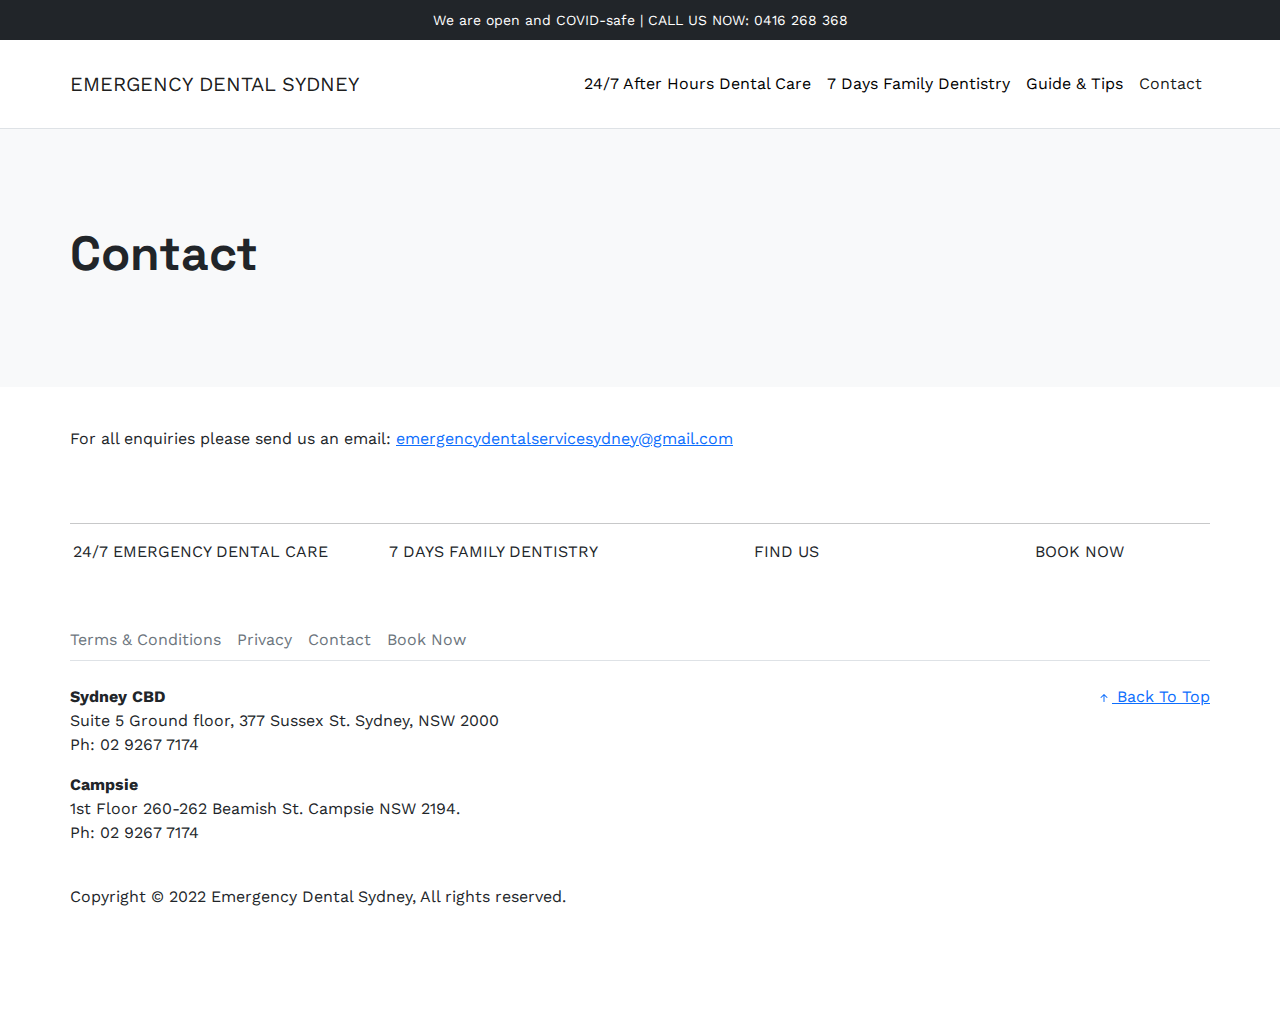
==== contact/index.html @ 380ebd3f "Wireframe update" ====
<!DOCTYPE html>
<html lang="en" prefix="og: http://ogp.me/ns#">
  <head>
    <meta charset="utf-8">
    <meta name="viewport" content="width=device-width, initial-scale=1, shrink-to-fit=no">
    <!-- Site info -->
    <title>Contact &middot; Emergency Dental Sydney</title>
    <meta property="og:title" content="Contact" />
    <meta property="og:site_name" content="Emergency Dental Sydney" />
    <meta property="og:description" name="description" content="Write an awesome description for your new site here. You can edit this line in _config.yml. It will appear in your document head meta (for Google search results) and in your feed.xml site description." />
    <meta property="og:url" content="https://emergencydentalsydney.com.au/contact/" />
    <meta property="og:type" content="" />
    <meta name="twitter:card" content="summary"/>
    <link rel="canonical" href="https://emergencydentalsydney.com.au/contact/" />
    <!-- Begin Jekyll SEO tag v2.8.0 -->
    <title>Contact | Emergency Dental Sydney</title>
    <meta name="generator" content="Jekyll v4.2.2" />
    <meta property="og:title" content="Contact" />
    <meta property="og:locale" content="en_US" />
    <meta name="description" content="Write an awesome description for your new site here. You can edit this line in _config.yml. It will appear in your document head meta (for Google search results) and in your feed.xml site description." />
    <meta property="og:description" content="Write an awesome description for your new site here. You can edit this line in _config.yml. It will appear in your document head meta (for Google search results) and in your feed.xml site description." />
    <link rel="canonical" href="https://emergencydentalsydney.com.au/contact/" />
    <meta property="og:url" content="https://emergencydentalsydney.com.au/contact/" />
    <meta property="og:site_name" content="Emergency Dental Sydney" />
    <meta property="og:type" content="website" />
    <meta name="twitter:card" content="summary" />
    <meta property="twitter:title" content="Contact" />
    <script type="application/ld+json">
      {"@context":"https://schema.org","@type":"WebPage","description":"Write an awesome description for your new site here. You can edit this line in _config.yml. It will appear in your document head meta (for Google search results) and in your feed.xml site description.","headline":"Contact","url":"https://emergencydentalsydney.com.au/contact/"}
    </script>
    <!-- End Jekyll SEO tag -->
    <meta property="og:image" content="https://emergencydentalsydney.com.au/assets/brand/thumbnail.png">
    <link rel="apple-touch-icon" href="https://emergencydentalsydney.com.au/assets/brand/apple-touch-icon.png">
    <link rel="shortcut icon" href="https://emergencydentalsydney.com.au/assets/brand/favicon.png">
    <!-- Style -->
    <link rel="stylesheet" href="../assets/styles/bootstrap.min.css?v=5.2.2">
    <link rel="stylesheet" href="../assets/styles/style.css?v=1671593471">
    <meta name="robots" content="noindex, nofollow"><!-- Google tag (gtag.js) -->
    <script async src="https://www.googletagmanager.com/gtag/js?id="></script>
    <script>
      window.dataLayer = window.dataLayer || [];
      function gtag() { dataLayer.push(arguments); }
      gtag('js', new Date());
      gtag('config', '');
    </script>
  </head>
  <body id="top" class="  " data-title="contact" data-template="page">
    <!-- TOP HEADER USP -->
    <div class="top-header-usp navbar navbar-dark bg-dark">
      <div class="container">
        <a class="nav-link text-white m-auto" href="#"><small>We are open and COVID-safe | CALL US NOW: 0416 268 368</small></a>
      </div>
    </div>
  </div>
  <!-- /.top-header-usp -->
  <!-- GLOBAL HEADER -->
  <header id="globalHeader" class="navbar navbar-expand-xl py-4 border-bottom" aria-label="navbar">
    <div class="container">
      <!-- Logo -->
      <div class="navbar-header">
        <a class="navbar-brand" href="https://emergencydentalsydney.com.au">
          <!-- <img class="navbar-brand-logo" src="../assets/brand/logo.png?v1671593471" width="120" height="" alt="Emergency Dental Sydney"> -->
          <strong>Emergency Dental Sydney</strong>
        </a>
      </div>
      <!-- /.navbar-header -->
      <!-- Mobile menu trigger -->
      <button class="navbar-toggler" type="button" data-bs-toggle="offcanvas" data-bs-target="#globalHeaderNav" aria-controls="globalHeaderNav">
        <span class="navbar-toggler-icon"></span>
      </button>
      <!-- Global Navigation -->
      <nav id="globalHeaderNav" class="offcanvas offcanvas-end" tabindex="-1"  aria-labelledby="globalHeaderNavLabel">
        <div class="offcanvas-header">
          <a class="navbar-brand offcanvas-title" id="globalHeaderNavLabel" href="https://emergencydentalsydney.com.au">Emergency Dental Sydney</a>
          <button type="button" class="btn-close" data-bs-dismiss="offcanvas" aria-label="Close"></button>
        </div>
        <!-- /.offcanvas-header -->
        <div class="offcanvas-body">
          <ul class="navbar-nav justify-content-end flex-grow-1">
            <li class="nav-item" ><a class="nav-link" href="/about-us/">24/7 After Hours Dental Care</a></li>
            <li class="nav-item" ><a class="nav-link" href="/services/">7 Days Family Dentistry</a></li>
            <li class="nav-item" ><a class="nav-link" href="/support/">Guide &amp; Tips</a></li>
            <li class="nav-item"  data-active-item="active" ><a class="nav-link" href="/contact/">Contact</a></li>
          </ul>
        </div>
        <!-- /.offcanvas-body -->
      </nav><!-- /.offcanvas -->
    </div>
    <!-- /.container -->
  </header>
  <style>
    [data-template="home"] .navbar .nav-item__home a,
    .navbar [data-active-item="active"] a {
      color: var(--bs-navbar-active-color);
    }
  </style>
  <div id="masterWrap" class="master-wrap">
    <main id="main" class="main">
      <div class="page-header">
        <div class="py-5 bg-light">
          <div class="page-banner-text ">
            <div class="container py-5">
              <h1 class="display-5 fw-bold"> Contact </h1>
            </div>
          </div>
        </div>
        <style>
          .page-header {
            position: relative;
            overflow: hidden;
          }
          .page-banner-text {
            position: relative;
            z-index: 1;
          }
          .page-banner-background {
            position: absolute;
            top: 0; right: 0; bottom: 0; left: 0;
            z-index: 0;
          }
          .page-banner-background img {
            width: 100%;
            height: 100%;
            object-fit: cover;
          }
        </style>
      </div>
      <!-- /.page-header -->
      <div class="page-content">
        <div class="container">
          <p>For all enquiries please send us an email:
            <a href="mailto:emergencydentalservicesydney@gmail.com?subject=Emergency Enquiry">emergencydentalservicesydney@gmail.com</a>
          </p>
        </div>
        <!-- /.container -->
      </div>
      <!-- /.home-content -->
    </main><!-- /#master-wrap -->
  </div>
  <!-- /#master-wrap -->
  <div class="container footer-menu">
    <hr>
    <div class="row">
      <div class="col-md-3">
        <p>24/7 EMERGENCY DENTAL CARE</p>
      </div>
      <div class="col-md-3">
        <p>7 DAYS FAMILY DENTISTRY</p>
      </div>
      <div class="col-md-3">
        <p>FIND US</p>
      </div>
      <div class="col-md-3">
        <p>BOOK NOW</p>
      </div>
    </div>
  </div>
  <footer id="globalFooter" class="globalFooter py-5 ma-5">
    <div class="globalFooter__container container">
      <div class="row">
        <div class="col-12">
          <ul class="nav globalFooter__nav">
            <li class="nav-item"><a class="nav-link px-2 text-muted" href="/terms/" >Terms &amp; Conditions</a></li>
            <li class="nav-item"><a class="nav-link px-2 text-muted" href="/privacy/" >Privacy</a></li>
            <li class="nav-item"><a class="nav-link px-2 text-muted" href="/contact/"  data-active-item="active" >Contact</a></li>
            <li class="nav-item"><a class="nav-link px-2 text-muted" href="/booking/" >Book Now</a></li>
          </ul>
        </div>
      </div>
      <!-- /.row -->
    </div>
    <!-- /.container -->
    <div class="container">
      <div class="col-12 border-top py-4 my-2">
        <div class="row">
          <div class="globalFooter__note col-lg-8">
            <address class="address__sydney">
              <strong>Sydney CBD</strong><br>
              Suite 5 Ground floor, 377 Sussex St. Sydney, NSW 2000<br>
              Ph: 02 9267 7174
            </address>
            <address class="address__campsie">
              <strong>Campsie</strong><br>
              1st Floor 260-262 Beamish St. Campsie NSW 2194.<br>
              Ph: 02 9267 7174
            </address>
            <p class="site-copyright py-4">Copyright &copy; 2022 Emergency Dental Sydney<span>, All rights reserved.</span></p>
          </div>
          <div class="globalFooter__backTop col-lg-4 text-center text-lg-end">
            <a href="#top">
              <svg xmlns="http://www.w3.org/2000/svg" width="16" height="16" fill="currentColor" class="bi bi-arrow-up-short" viewBox="0 0 16 16">
                <path fill-rule="evenodd" d="M8 12a.5.5 0 0 0 .5-.5V5.707l2.146 2.147a.5.5 0 0 0 .708-.708l-3-3a.5.5 0 0 0-.708 0l-3 3a.5.5 0 1 0 .708.708L7.5 5.707V11.5a.5.5 0 0 0 .5.5z"/>
              </svg>
              Back To Top
            </a>
          </div>
        </div>
        <!-- /.row -->
      </div>
    </div>
    <!-- /.container -->
  </footer>
  <!-- Vendor Scripts -->
  <script src="../assets/scripts/vendor/bootstrap.min.js" type="text/javascript" charset="utf-8"></script>
  <!-- Animation -->
  <script src="../assets/scripts/vendor/aos.js" type="text/javascript" charset="utf-8"></script>
  <script src="../assets/scripts/vendor/rellax.min.js" type="text/javascript" charset="utf-8"></script>
  <script src="../assets/scripts/vendor/smooth-scroll.min.js" type="text/javascript" charset="utf-8"></script>
  <!-- Slider -->
  <script src="../assets/scripts/vendor/swiper-bundle.min.js" type="text/javascript" charset="utf-8"></script>
  <!-- Lazyload -->
  <script src="../assets/scripts/vendor/lazyload.min.js" type="text/javascript" charset="utf-8"></script>
  <!-- Custom Script -->
  <script src="../assets/scripts/main.js?v1671593471" type="text/javascript" charset="utf-8"></script>
</body>
</html>
---- assets/styles/style.css ----
@import url("https://fonts.googleapis.com/css2?family=DM+Sans:wght@400;700&family=Space+Grotesk:wght@300;400;600&family=Work+Sans:wght@400;600&display=swap");
body {
font-family: 'Work Sans', sans-serif;
}
h1, h2, h3, h4, h5, h6,
.global-logo, .navbar-toggler {
font-family: 'Space Grotesk', sans-serif;
}
/* ==========================================================================
GUIDE
===========================================================================
WebP: Does not work on Safari 15. Only Big Sur+ will work.
Must include <type="image/webp"> to make fallback working
  <type="image/jpeg"> is correct one, <type="image/jpg"> does not work on Safari.
      Responsive image treatment:
      !Only use WebP for large desktop screen.
      1. max-width: Mobile - Always @2x and JPG. Old iOS does not load WebP.
      2. min-width: Large desktop - Use WebP for large image
      3. <img>:     Fallback - Use high quality or @2x image. Only old browsers (and Safari) will load this.
      ========================================================================== */
      /* ==========================================================================
      BOOTSTRAP GRID SYSTEM OVERRIDE
      ===========================================================================
      Default: Breakpoint  |  Content width
      sm:         576px  |  540px
      md:         768px  |  720px
      lg:         992px  |  960px
      xl:        1200px  |  1140px
      xxl:       1400px  |  1320px
      Add-on:
      3xl:       1800px  |  1400px
      4xl:       2500px  |  1600px
      ========================================================================== */
      /* BREAKPOINT - !! this variables does not replace BS default !! */
      /* CONTENT WIDTH */
      /* CUSTOM GUTTER */
      .container, .container-fluid, .container-sm, .container-md, .container-lg, .container-xl, .container-xxl, .row, .row > * {
      --bs-gutter-x: 1.5rem;
      /* MOBILE */
      /* LARGE SCREEN */
      }
      @media only screen and (min-width: 992px) {
      .container, .container-fluid, .container-sm, .container-md, .container-lg, .container-xl, .container-xxl, .row, .row > * {
      --bs-gutter-x: 2rem;
      }
      }
      @media only screen and (min-width: 2400px) {
      .container, .container-fluid, .container-sm, .container-md, .container-lg, .container-xl, .container-xxl, .row, .row > * {
      --bs-gutter-x: 2rem;
      }
      }
      /* CONTAINER SIDE PADDING */
      .container, .container-fluid, .container-sm, .container-md, .container-lg, .container-xl, .container-xxl {
      padding-right: calc(var(--bs-gutter-x) * 1);
      padding-left: calc(var(--bs-gutter-x) * 1);
      }
      /* CUSTOM CONTAINER WIDTH
      ========================================================================== */
      @media only screen and (min-width: 768px) {
      .container, .container-sm, .container-md {
      max-width: calc(720px + (var(--bs-gutter-x) * 2));
      }
      }
      @media only screen and (min-width: 992px) {
      .container, .container-sm, .container-md, .container-lg {
      max-width: calc(960px + (var(--bs-gutter-x) * 2));
      }
      }
      @media only screen and (min-width: 1200px) {
      .container, .container-sm, .container-md, .container-lg, .container-xl {
      max-width: calc(1140px + (var(--bs-gutter-x) * 2));
      }
      }
      @media only screen and (min-width: 1400px) {
      .container, .container-sm, .container-md, .container-lg, .container-xl, .container-xxl {
      max-width: calc(1140px + (var(--bs-gutter-x) * 2));
      }
      }
      @media only screen and (min-width: 1800px) {
      .container, .container-sm, .container-md, .container-lg, .container-xl, .container-xxl {
      max-width: calc(1140px + (var(--bs-gutter-x) * 2));
      }
      }
      @media only screen and (min-width: 2400px) {
      .container, .container-sm, .container-md, .container-lg, .container-xl, .container-xxl {
      max-width: calc(1140px + (var(--bs-gutter-x) * 2));
      }
      }
      /* ==========================================================================
      SCAFFOLDING
      ========================================================================== */
      html, body {
      -moz-osx-font-smoothing: grayscale;
      -webkit-font-smoothing: antialiased;
      }
      .clearfix::after {
      content: " ";
      clear: both;
      display: table;
      }
      .page-content {
      padding-top: 40px;
      padding-bottom: 40px;
      }
      /* ==========================================================================
      FOOTER
      ========================================================================== */
      .globalFooter__nav {
      display: block;
      width: 100%;
      text-align: center;
      }
      .globalFooter .socialLink__item {
      display: inline-block;
      }
      @media only screen and (min-width: 992px) {
      .globalFooter__nav {
      display: flex;
      margin: -0.5rem;
      width: auto;
      }
      }
      .footer-menu * {
      text-align: center;
      }
      /* ==========================================================================
      HEADER
      ========================================================================== */
      .navbar-brand {
      text-transform: uppercase;
      }
      .navbar-brand strong {
      font-weight: 400;
      }
      .navbar-toggler {
      border: 0;
      }
      .navbar-toggler:focus,
      .btn-close:focus {
      box-shadow: none;
      }
      .navbar-nav .nav-link {
      color: #000;
      position: relative;
      }
      .navbar-nav .nav-item[data-active-item="active"] .nav-link::after {
      display: none;
      content: "";
      position: absolute;
      left: 0;
      bottom: 4px;
      width: 100%;
      height: 1px;
      background-color: #CCC;
      }
      /* ==========================================================================
      HOME
      ========================================================================== */
      .home-hero {
      position: relative;
      overflow: hidden;
      min-height: 540px;
      }
      .home-hero__text-box {
      position: absolute;
      top: 50%;
      left: 50%;
      transform: translate(-50%, -50%);
      text-align: center;
      color: #FFF;
      max-width: 66.66666667%;
      margin: auto;
      }
      .home-hero__background {
      position: absolute;
      top: 0;
      left: 0;
      right: 0;
      bottom: 0;
      z-index: -1;
      }
      .home-hero__background__inner {
      width: 100%;
      height: 100%;
      }
      .home-hero__background img {
      position: absolute;
      top: 0;
      left: 0;
      right: 0;
      bottom: 0;
      -o-object-fit: cover;
         object-fit: cover;
      height: 100%;
      }
      /* ==========================================================================
      FAQ
      ========================================================================== */
      .accordion-heading {
      margin-top: 32px;
      margin-bottom: 16px;
      }
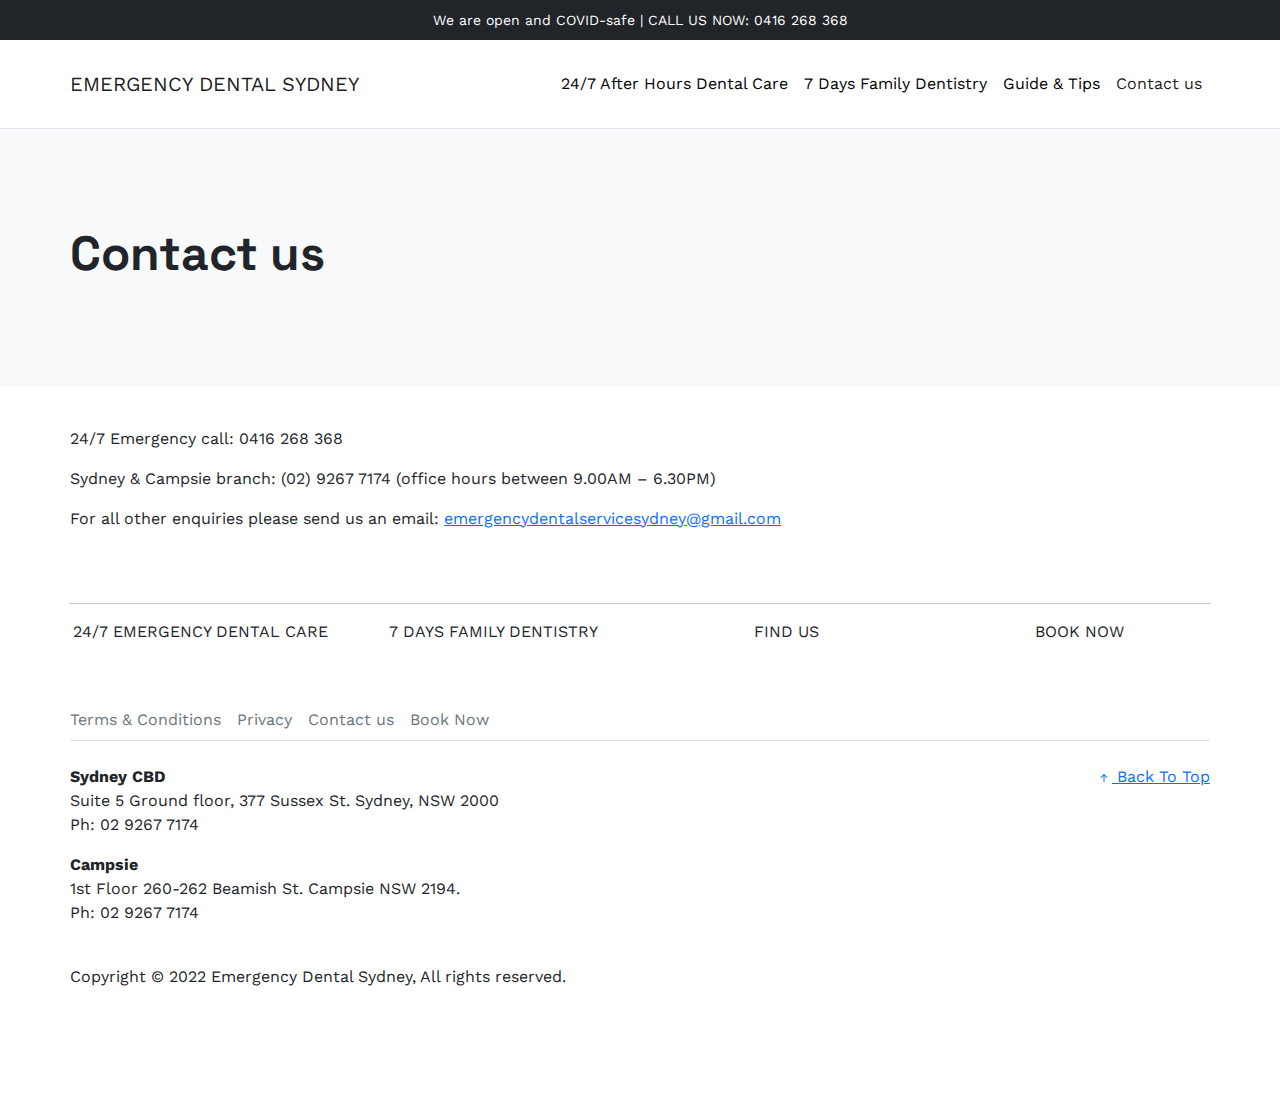
==== commit f4f68243: "Contact page update" ====
--- a/contact/index.html
+++ b/contact/index.html
@@ -4,8 +4,8 @@
     <meta charset="utf-8">
     <meta name="viewport" content="width=device-width, initial-scale=1, shrink-to-fit=no">
     <!-- Site info -->
-    <title>Contact &middot; Emergency Dental Sydney</title>
-    <meta property="og:title" content="Contact" />
+    <title>Contact us &middot; Emergency Dental Sydney</title>
+    <meta property="og:title" content="Contact us" />
     <meta property="og:site_name" content="Emergency Dental Sydney" />
     <meta property="og:description" name="description" content="Write an awesome description for your new site here. You can edit this line in _config.yml. It will appear in your document head meta (for Google search results) and in your feed.xml site description." />
     <meta property="og:url" content="https://emergencydentalsydney.com.au/contact/" />
@@ -13,9 +13,9 @@
     <meta name="twitter:card" content="summary"/>
     <link rel="canonical" href="https://emergencydentalsydney.com.au/contact/" />
     <!-- Begin Jekyll SEO tag v2.8.0 -->
-    <title>Contact | Emergency Dental Sydney</title>
+    <title>Contact us | Emergency Dental Sydney</title>
     <meta name="generator" content="Jekyll v4.2.2" />
-    <meta property="og:title" content="Contact" />
+    <meta property="og:title" content="Contact us" />
     <meta property="og:locale" content="en_US" />
     <meta name="description" content="Write an awesome description for your new site here. You can edit this line in _config.yml. It will appear in your document head meta (for Google search results) and in your feed.xml site description." />
     <meta property="og:description" content="Write an awesome description for your new site here. You can edit this line in _config.yml. It will appear in your document head meta (for Google search results) and in your feed.xml site description." />
@@ -24,9 +24,9 @@
     <meta property="og:site_name" content="Emergency Dental Sydney" />
     <meta property="og:type" content="website" />
     <meta name="twitter:card" content="summary" />
-    <meta property="twitter:title" content="Contact" />
+    <meta property="twitter:title" content="Contact us" />
     <script type="application/ld+json">
-      {"@context":"https://schema.org","@type":"WebPage","description":"Write an awesome description for your new site here. You can edit this line in _config.yml. It will appear in your document head meta (for Google search results) and in your feed.xml site description.","headline":"Contact","url":"https://emergencydentalsydney.com.au/contact/"}
+      {"@context":"https://schema.org","@type":"WebPage","description":"Write an awesome description for your new site here. You can edit this line in _config.yml. It will appear in your document head meta (for Google search results) and in your feed.xml site description.","headline":"Contact us","url":"https://emergencydentalsydney.com.au/contact/"}
     </script>
     <!-- End Jekyll SEO tag -->
     <meta property="og:image" content="https://emergencydentalsydney.com.au/assets/brand/thumbnail.png">
@@ -34,7 +34,7 @@
     <link rel="shortcut icon" href="https://emergencydentalsydney.com.au/assets/brand/favicon.png">
     <!-- Style -->
     <link rel="stylesheet" href="../assets/styles/bootstrap.min.css?v=5.2.2">
-    <link rel="stylesheet" href="../assets/styles/style.css?v=1671593471">
+    <link rel="stylesheet" href="../assets/styles/style.css?v=1671595609">
     <meta name="robots" content="noindex, nofollow"><!-- Google tag (gtag.js) -->
     <script async src="https://www.googletagmanager.com/gtag/js?id="></script>
     <script>
@@ -44,7 +44,7 @@
       gtag('config', '');
     </script>
   </head>
-  <body id="top" class="  " data-title="contact" data-template="page">
+  <body id="top" class="  " data-title="contact-us" data-template="page">
     <!-- TOP HEADER USP -->
     <div class="top-header-usp navbar navbar-dark bg-dark">
       <div class="container">
@@ -59,7 +59,7 @@
       <!-- Logo -->
       <div class="navbar-header">
         <a class="navbar-brand" href="https://emergencydentalsydney.com.au">
-          <!-- <img class="navbar-brand-logo" src="../assets/brand/logo.png?v1671593471" width="120" height="" alt="Emergency Dental Sydney"> -->
+          <!-- <img class="navbar-brand-logo" src="../assets/brand/logo.png?v1671595609" width="120" height="" alt="Emergency Dental Sydney"> -->
           <strong>Emergency Dental Sydney</strong>
         </a>
       </div>
@@ -80,7 +80,7 @@
             <li class="nav-item" ><a class="nav-link" href="/about-us/">24/7 After Hours Dental Care</a></li>
             <li class="nav-item" ><a class="nav-link" href="/services/">7 Days Family Dentistry</a></li>
             <li class="nav-item" ><a class="nav-link" href="/support/">Guide &amp; Tips</a></li>
-            <li class="nav-item"  data-active-item="active" ><a class="nav-link" href="/contact/">Contact</a></li>
+            <li class="nav-item"  data-active-item="active" ><a class="nav-link" href="/contact/">Contact us</a></li>
           </ul>
         </div>
         <!-- /.offcanvas-body -->
@@ -100,7 +100,7 @@
         <div class="py-5 bg-light">
           <div class="page-banner-text ">
             <div class="container py-5">
-              <h1 class="display-5 fw-bold"> Contact </h1>
+              <h1 class="display-5 fw-bold"> Contact us </h1>
             </div>
           </div>
         </div>
@@ -128,7 +128,9 @@
       <!-- /.page-header -->
       <div class="page-content">
         <div class="container">
-          <p>For all enquiries please send us an email:
+          <p>24/7 Emergency call: 0416 268 368</p>
+          <p>Sydney & Campsie branch: (02) 9267 7174 (office hours between 9.00AM – 6.30PM)</p>
+          <p>For all other enquiries please send us an email:
             <a href="mailto:emergencydentalservicesydney@gmail.com?subject=Emergency Enquiry">emergencydentalservicesydney@gmail.com</a>
           </p>
         </div>
@@ -162,7 +164,7 @@
           <ul class="nav globalFooter__nav">
             <li class="nav-item"><a class="nav-link px-2 text-muted" href="/terms/" >Terms &amp; Conditions</a></li>
             <li class="nav-item"><a class="nav-link px-2 text-muted" href="/privacy/" >Privacy</a></li>
-            <li class="nav-item"><a class="nav-link px-2 text-muted" href="/contact/"  data-active-item="active" >Contact</a></li>
+            <li class="nav-item"><a class="nav-link px-2 text-muted" href="/contact/"  data-active-item="active" >Contact us</a></li>
             <li class="nav-item"><a class="nav-link px-2 text-muted" href="/booking/" >Book Now</a></li>
           </ul>
         </div>
@@ -211,6 +213,6 @@
   <!-- Lazyload -->
   <script src="../assets/scripts/vendor/lazyload.min.js" type="text/javascript" charset="utf-8"></script>
   <!-- Custom Script -->
-  <script src="../assets/scripts/main.js?v1671593471" type="text/javascript" charset="utf-8"></script>
+  <script src="../assets/scripts/main.js?v1671595609" type="text/javascript" charset="utf-8"></script>
 </body>
 </html>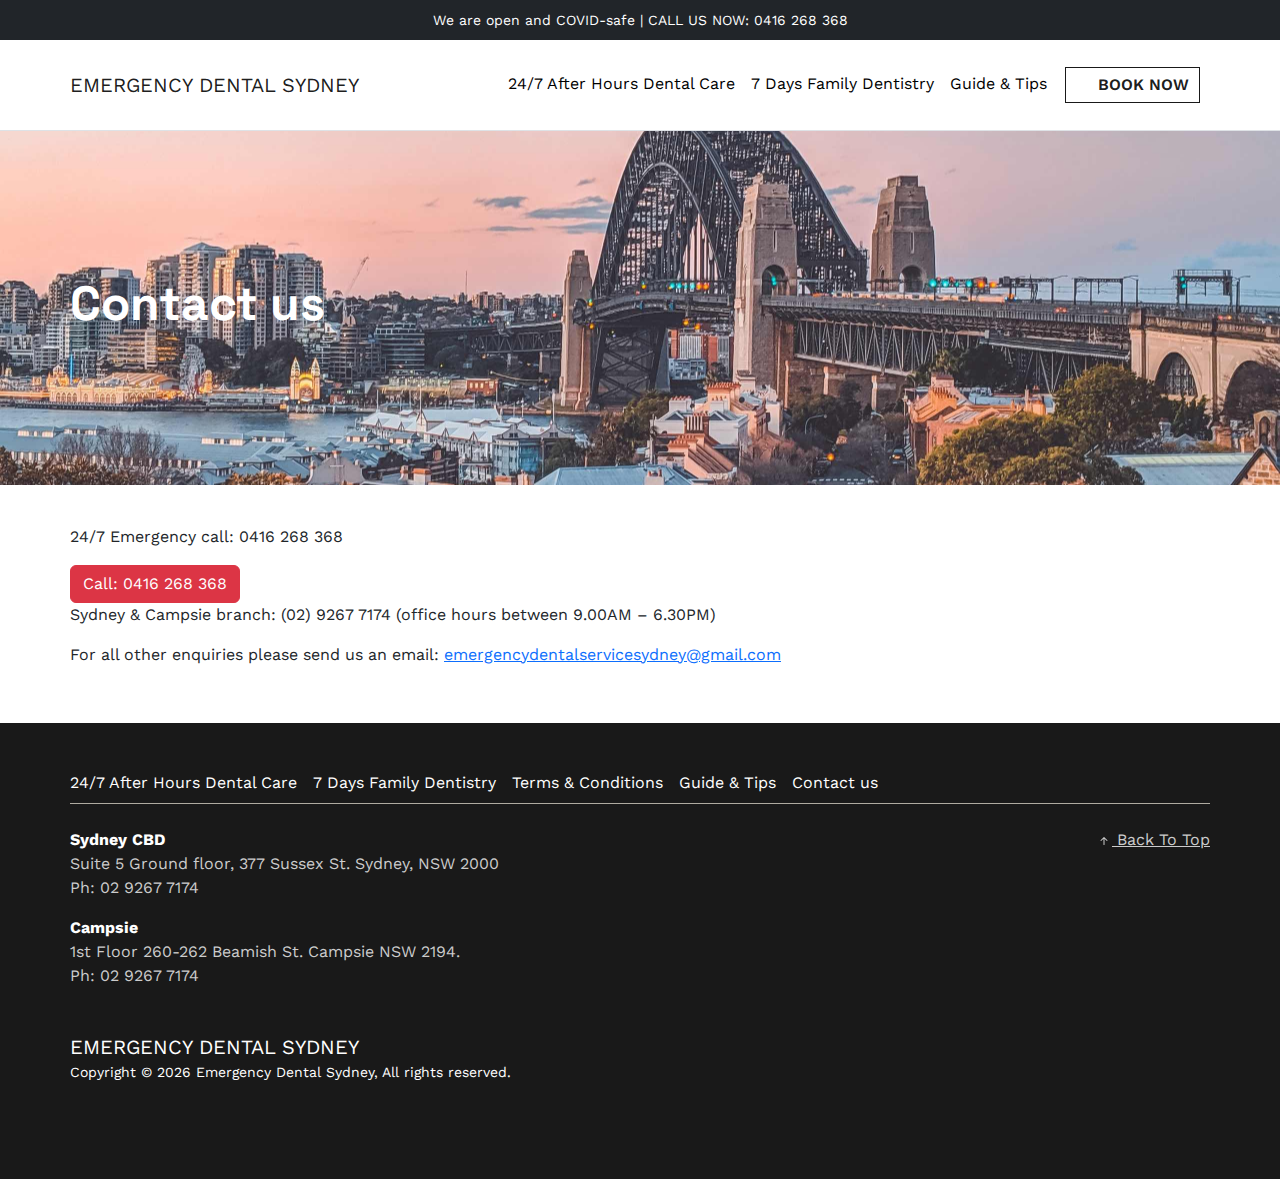
==== commit 15b9b750: "Website RC1" ====
--- a/contact/index.html
+++ b/contact/index.html
@@ -29,12 +29,12 @@
       {"@context":"https://schema.org","@type":"WebPage","description":"Write an awesome description for your new site here. You can edit this line in _config.yml. It will appear in your document head meta (for Google search results) and in your feed.xml site description.","headline":"Contact us","url":"https://emergencydentalsydney.com.au/contact/"}
     </script>
     <!-- End Jekyll SEO tag -->
-    <meta property="og:image" content="https://emergencydentalsydney.com.au/assets/brand/thumbnail.png">
+    <meta property="og:image" content="/assets/images/eds-home-banner-02.jpg">
     <link rel="apple-touch-icon" href="https://emergencydentalsydney.com.au/assets/brand/apple-touch-icon.png">
     <link rel="shortcut icon" href="https://emergencydentalsydney.com.au/assets/brand/favicon.png">
     <!-- Style -->
     <link rel="stylesheet" href="../assets/styles/bootstrap.min.css?v=5.2.2">
-    <link rel="stylesheet" href="../assets/styles/style.css?v=1671595609">
+    <link rel="stylesheet" href="../assets/styles/style.css?v=1673704400">
     <meta name="robots" content="noindex, nofollow"><!-- Google tag (gtag.js) -->
     <script async src="https://www.googletagmanager.com/gtag/js?id="></script>
     <script>
@@ -59,7 +59,7 @@
       <!-- Logo -->
       <div class="navbar-header">
         <a class="navbar-brand" href="https://emergencydentalsydney.com.au">
-          <!-- <img class="navbar-brand-logo" src="../assets/brand/logo.png?v1671595609" width="120" height="" alt="Emergency Dental Sydney"> -->
+          <!-- <img class="navbar-brand-logo" src="../assets/brand/logo.png?v1673704400" width="120" height="" alt="Emergency Dental Sydney"> -->
           <strong>Emergency Dental Sydney</strong>
         </a>
       </div>
@@ -77,11 +77,12 @@
         <!-- /.offcanvas-header -->
         <div class="offcanvas-body">
           <ul class="navbar-nav justify-content-end flex-grow-1">
-            <li class="nav-item" ><a class="nav-link" href="/about-us/">24/7 After Hours Dental Care</a></li>
+            <li class="nav-item" ><a class="nav-link" href="/">24/7 After Hours Dental Care</a></li>
             <li class="nav-item" ><a class="nav-link" href="/services/">7 Days Family Dentistry</a></li>
             <li class="nav-item" ><a class="nav-link" href="/support/">Guide &amp; Tips</a></li>
             <li class="nav-item"  data-active-item="active" ><a class="nav-link" href="/contact/">Contact us</a></li>
           </ul>
+          <!-- <a class="nav-link booking" href="tel:+61416268368">Book Now</a> -->
         </div>
         <!-- /.offcanvas-body -->
       </nav><!-- /.offcanvas -->
@@ -98,11 +99,14 @@
     <main id="main" class="main">
       <div class="page-header">
         <div class="py-5 bg-light">
-          <div class="page-banner-text ">
+          <div class="page-banner-text text-white py-5">
             <div class="container py-5">
               <h1 class="display-5 fw-bold"> Contact us </h1>
             </div>
           </div>
+          <figure class="page-banner-background">
+            <img src="/assets/images/eds-home-banner-02.jpg" width=" 100%"alt=" Contact us ">
+          </figure>
         </div>
         <style>
           .page-header {
@@ -117,6 +121,7 @@
             position: absolute;
             top: 0; right: 0; bottom: 0; left: 0;
             z-index: 0;
+            margin-bottom: 0;
           }
           .page-banner-background img {
             width: 100%;
@@ -129,6 +134,7 @@
       <div class="page-content">
         <div class="container">
           <p>24/7 Emergency call: 0416 268 368</p>
+          <a class="btn btn-danger" href="tel:+61416268368">Call: 0416 268 368</a>
           <p>Sydney & Campsie branch: (02) 9267 7174 (office hours between 9.00AM – 6.30PM)</p>
           <p>For all other enquiries please send us an email:
             <a href="mailto:emergencydentalservicesydney@gmail.com?subject=Emergency Enquiry">emergencydentalservicesydney@gmail.com</a>
@@ -140,33 +146,19 @@
     </main><!-- /#master-wrap -->
   </div>
   <!-- /#master-wrap -->
-  <div class="container footer-menu">
-    <hr>
-    <div class="row">
-      <div class="col-md-3">
-        <p>24/7 EMERGENCY DENTAL CARE</p>
-      </div>
-      <div class="col-md-3">
-        <p>7 DAYS FAMILY DENTISTRY</p>
-      </div>
-      <div class="col-md-3">
-        <p>FIND US</p>
-      </div>
-      <div class="col-md-3">
-        <p>BOOK NOW</p>
-      </div>
-    </div>
-  </div>
   <footer id="globalFooter" class="globalFooter py-5 ma-5">
     <div class="globalFooter__container container">
       <div class="row">
         <div class="col-12">
-          <ul class="nav globalFooter__nav">
-            <li class="nav-item"><a class="nav-link px-2 text-muted" href="/terms/" >Terms &amp; Conditions</a></li>
-            <li class="nav-item"><a class="nav-link px-2 text-muted" href="/privacy/" >Privacy</a></li>
-            <li class="nav-item"><a class="nav-link px-2 text-muted" href="/contact/"  data-active-item="active" >Contact us</a></li>
-            <li class="nav-item"><a class="nav-link px-2 text-muted" href="/booking/" >Book Now</a></li>
-          </ul>
+          <div class="footer-menu">
+            <ul class="nav globalFooter__nav">
+              <li class="nav-item"><a class="nav-link px-2" href="/" >24/7 After Hours Dental Care</a></li>
+              <li class="nav-item"><a class="nav-link px-2" href="/services/" >7 Days Family Dentistry</a></li>
+              <li class="nav-item"><a class="nav-link px-2" href="/terms/" >Terms &amp; Conditions</a></li>
+              <li class="nav-item"><a class="nav-link px-2" href="/support/" >Guide &amp; Tips</a></li>
+              <li class="nav-item"><a class="nav-link px-2" href="/contact/"  data-active-item="active" >Contact us</a></li>
+            </ul>
+          </div>
         </div>
       </div>
       <!-- /.row -->
@@ -186,7 +178,10 @@
               1st Floor 260-262 Beamish St. Campsie NSW 2194.<br>
               Ph: 02 9267 7174
             </address>
-            <p class="site-copyright py-4">Copyright &copy; 2022 Emergency Dental Sydney<span>, All rights reserved.</span></p>
+            <a class="footer-logo" href="https://emergencydentalsydney.com.au">Emergency Dental Sydney</a>
+            <p class="site-copyright">Copyright &copy; <script>
+                document.write(/\d{4}/.exec(Date())[0])
+              </script> Emergency Dental Sydney<span>, All rights reserved.</span></p>
           </div>
           <div class="globalFooter__backTop col-lg-4 text-center text-lg-end">
             <a href="#top">
@@ -213,6 +208,6 @@
   <!-- Lazyload -->
   <script src="../assets/scripts/vendor/lazyload.min.js" type="text/javascript" charset="utf-8"></script>
   <!-- Custom Script -->
-  <script src="../assets/scripts/main.js?v1671595609" type="text/javascript" charset="utf-8"></script>
+  <script src="../assets/scripts/main.js?v1673704400" type="text/javascript" charset="utf-8"></script>
 </body>
 </html>--- a/assets/styles/style.css
+++ b/assets/styles/style.css
@@ -123,6 +123,40 @@
       .footer-menu * {
       text-align: center;
       }
+      .globalFooter {
+      background: #191919;
+      }
+      .globalFooter .border-top {
+      border-top-color: #AFABA1 !important;
+      }
+      .globalFooter__nav .nav-link {
+      color: #FFF;
+      }
+      .globalFooter__nav .nav-link:hover {
+      color: #FFF;
+      }
+      .globalFooter address {
+      color: #CCC;
+      }
+      .globalFooter address strong {
+      color: #FFF;
+      }
+      .globalFooter .site-copyright {
+      color: #FFF;
+      font-size: 14px;
+      }
+      .globalFooter__backTop a {
+      color: #CCC;
+      }
+      .globalFooter .footer-logo {
+      color: #FFF;
+      display: inline-block;
+      font-size: 1.25rem;
+      font-weight: 400;
+      margin-top: 28px;
+      text-decoration: none;
+      text-transform: uppercase;
+      }
       /* ==========================================================================
       HEADER
       ========================================================================== */
@@ -143,15 +177,37 @@
       color: #000;
       position: relative;
       }
-      .navbar-nav .nav-item[data-active-item="active"] .nav-link::after {
-      display: none;
+      .navbar-nav .nav-item[data-active-item="active"] .nav-link {
+      font-weight: 600;
+      }
+      .navbar-nav .nav-item:last-child a {
+      border: 1px solid;
+      padding: 5px 10px;
+      text-decoration: none;
+      text-transform: uppercase;
+      font-size: 0;
+      }
+      @media only screen and (min-width: 1200px) {
+      .navbar-nav .nav-item:last-child a {
+      margin: 3px 10px;
+      }
+      }
+      .navbar-nav .nav-item:last-child a::after {
+      content: "Book Now ";
+      font-family: inherit;
+      font-size: 1rem;
+      font-weight: 600;
+      }
+      .navbar-nav .nav-item:last-child a::before {
       content: "";
-      position: absolute;
-      left: 0;
-      bottom: 4px;
-      width: 100%;
-      height: 1px;
-      background-color: #CCC;
+      position: relative;
+      top: 3px;
+      margin-right: 6px;
+      display: inline-block;
+      width: 16px;
+      height: 16px;
+      background: url(../images/icons/telephone.svg) center center no-repeat;
+      background-size: cover;
       }
       /* ==========================================================================
       HOME
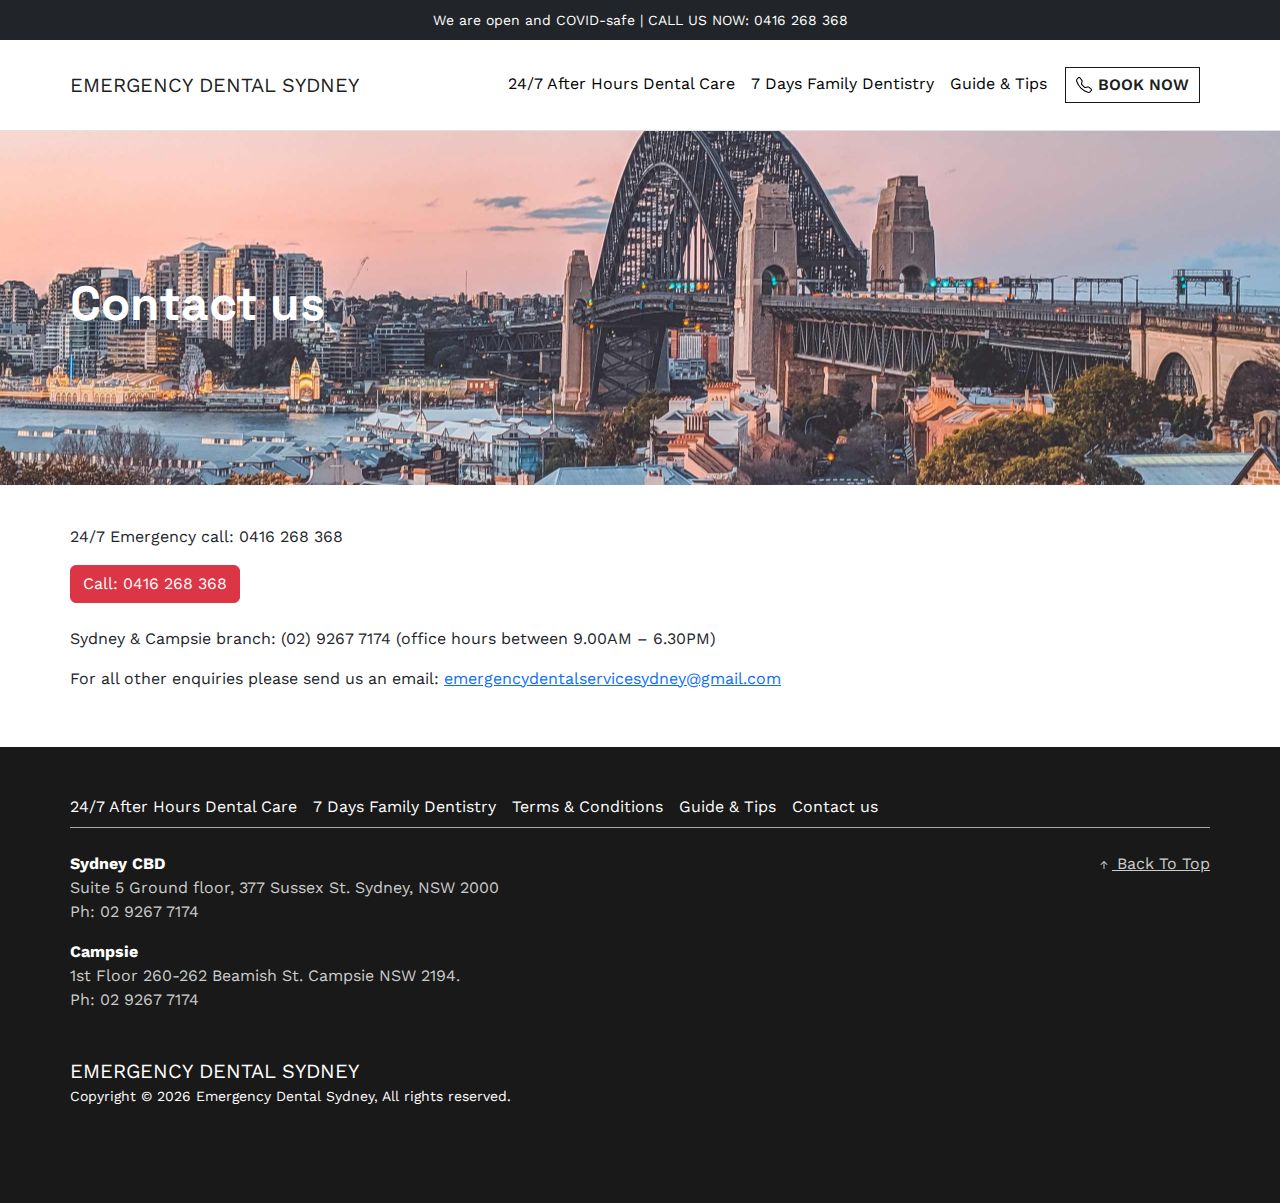
==== commit 26664f51: "Remove swiper js" ====
--- a/contact/index.html
+++ b/contact/index.html
@@ -34,7 +34,7 @@
     <link rel="shortcut icon" href="https://emergencydentalsydney.com.au/assets/brand/favicon.png">
     <!-- Style -->
     <link rel="stylesheet" href="../assets/styles/bootstrap.min.css?v=5.2.2">
-    <link rel="stylesheet" href="../assets/styles/style.css?v=1673704400">
+    <link rel="stylesheet" href="../assets/styles/style.css?v=1673705295">
     <meta name="robots" content="noindex, nofollow"><!-- Google tag (gtag.js) -->
     <script async src="https://www.googletagmanager.com/gtag/js?id="></script>
     <script>
@@ -59,7 +59,7 @@
       <!-- Logo -->
       <div class="navbar-header">
         <a class="navbar-brand" href="https://emergencydentalsydney.com.au">
-          <!-- <img class="navbar-brand-logo" src="../assets/brand/logo.png?v1673704400" width="120" height="" alt="Emergency Dental Sydney"> -->
+          <!-- <img class="navbar-brand-logo" src="../assets/brand/logo.png?v1673705295" width="120" height="" alt="Emergency Dental Sydney"> -->
           <strong>Emergency Dental Sydney</strong>
         </a>
       </div>
@@ -135,6 +135,8 @@
         <div class="container">
           <p>24/7 Emergency call: 0416 268 368</p>
           <a class="btn btn-danger" href="tel:+61416268368">Call: 0416 268 368</a>
+          <br>
+          <br>
           <p>Sydney & Campsie branch: (02) 9267 7174 (office hours between 9.00AM – 6.30PM)</p>
           <p>For all other enquiries please send us an email:
             <a href="mailto:emergencydentalservicesydney@gmail.com?subject=Emergency Enquiry">emergencydentalservicesydney@gmail.com</a>
@@ -203,11 +205,9 @@
   <script src="../assets/scripts/vendor/aos.js" type="text/javascript" charset="utf-8"></script>
   <script src="../assets/scripts/vendor/rellax.min.js" type="text/javascript" charset="utf-8"></script>
   <script src="../assets/scripts/vendor/smooth-scroll.min.js" type="text/javascript" charset="utf-8"></script>
-  <!-- Slider -->
-  <script src="../assets/scripts/vendor/swiper-bundle.min.js" type="text/javascript" charset="utf-8"></script>
   <!-- Lazyload -->
   <script src="../assets/scripts/vendor/lazyload.min.js" type="text/javascript" charset="utf-8"></script>
   <!-- Custom Script -->
-  <script src="../assets/scripts/main.js?v1673704400" type="text/javascript" charset="utf-8"></script>
+  <script src="../assets/scripts/main.js?v1673705295" type="text/javascript" charset="utf-8"></script>
 </body>
 </html>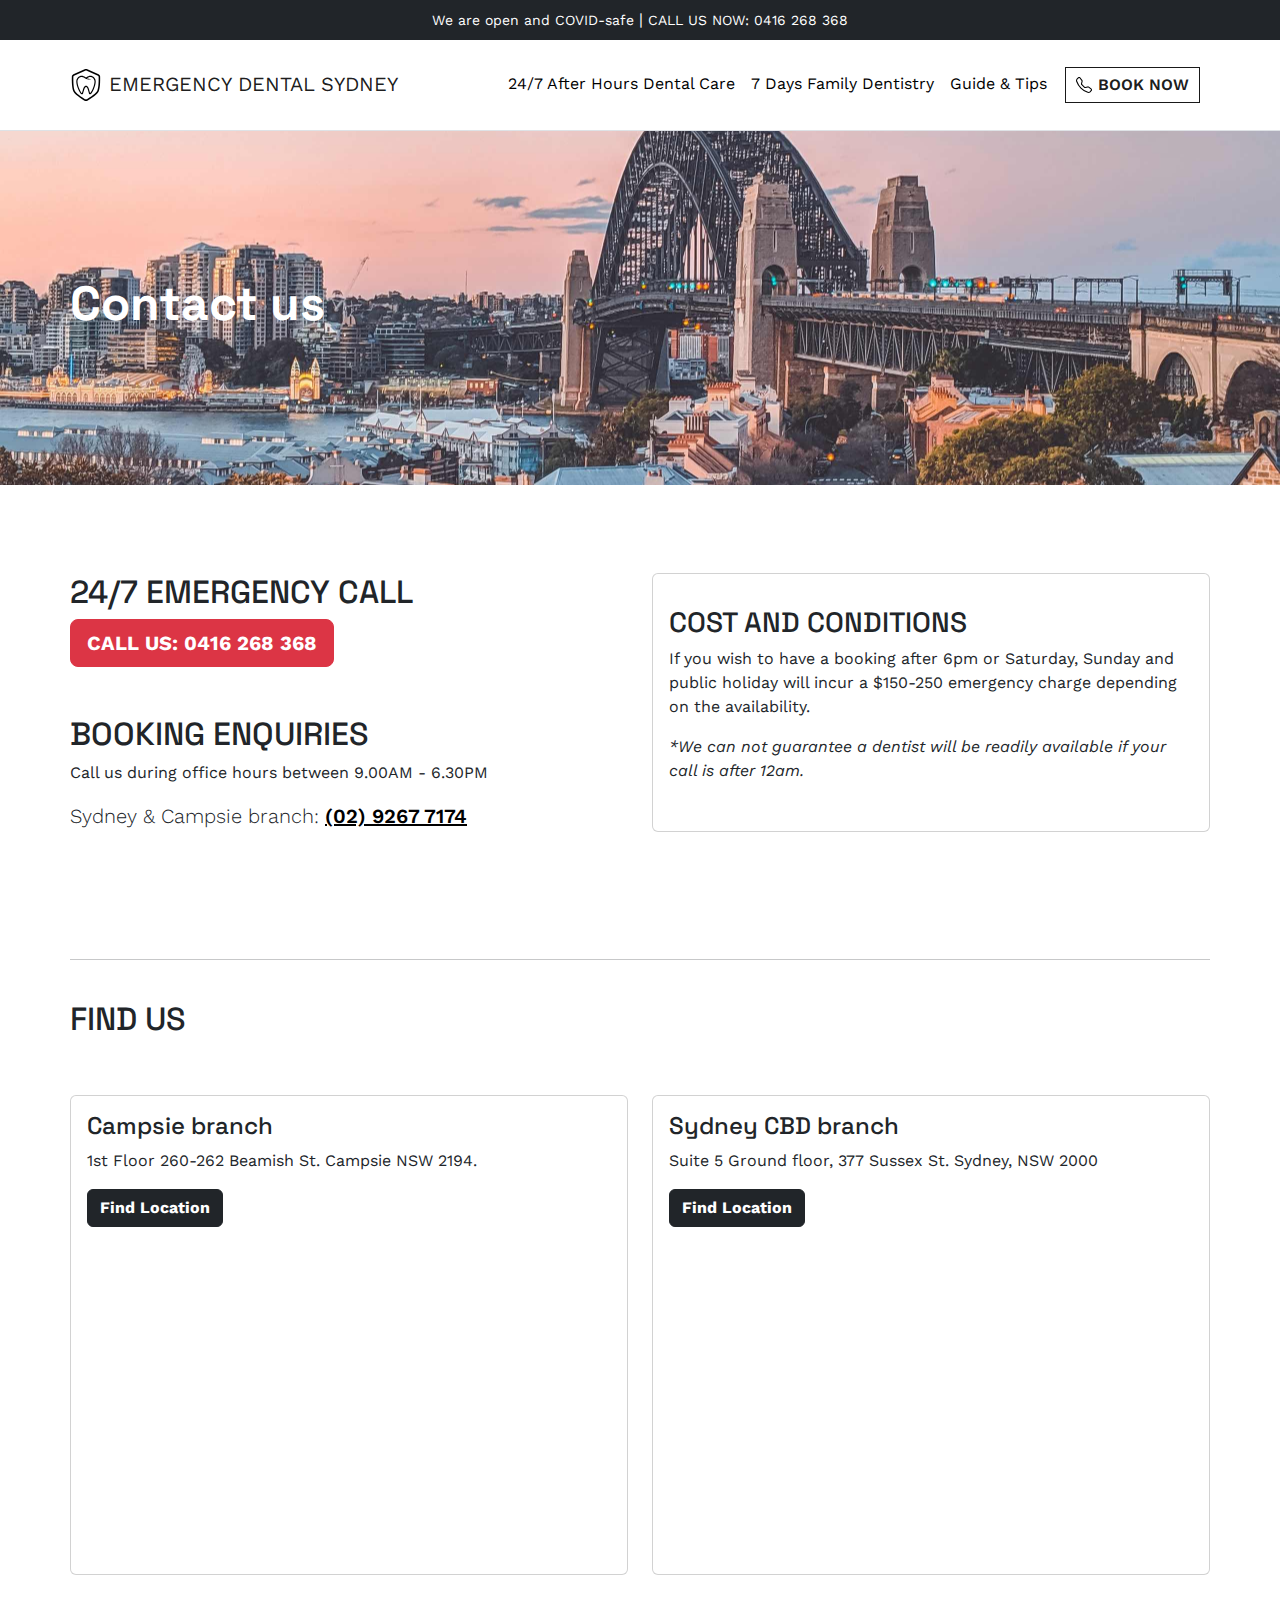
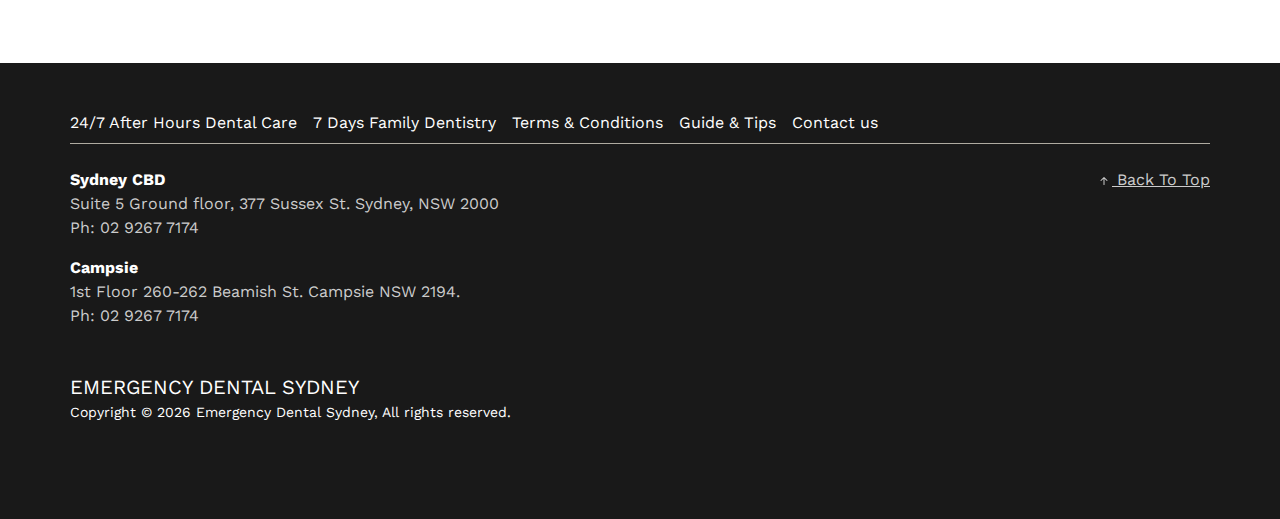
==== commit 9a7a2784: "Content update" ====
--- a/contact/index.html
+++ b/contact/index.html
@@ -7,7 +7,7 @@
     <title>Contact us &middot; Emergency Dental Sydney</title>
     <meta property="og:title" content="Contact us" />
     <meta property="og:site_name" content="Emergency Dental Sydney" />
-    <meta property="og:description" name="description" content="Write an awesome description for your new site here. You can edit this line in _config.yml. It will appear in your document head meta (for Google search results) and in your feed.xml site description." />
+    <meta property="og:description" name="description" content="24/7 After Hours Dental Care, Campsie and Sydney CBD. Call us now on 0416 268 368" />
     <meta property="og:url" content="https://emergencydentalsydney.com.au/contact/" />
     <meta property="og:type" content="" />
     <meta name="twitter:card" content="summary"/>
@@ -17,8 +17,8 @@
     <meta name="generator" content="Jekyll v4.2.2" />
     <meta property="og:title" content="Contact us" />
     <meta property="og:locale" content="en_US" />
-    <meta name="description" content="Write an awesome description for your new site here. You can edit this line in _config.yml. It will appear in your document head meta (for Google search results) and in your feed.xml site description." />
-    <meta property="og:description" content="Write an awesome description for your new site here. You can edit this line in _config.yml. It will appear in your document head meta (for Google search results) and in your feed.xml site description." />
+    <meta name="description" content="24/7 After Hours Dental Care, Campsie and Sydney CBD. Call us now on 0416 268 368" />
+    <meta property="og:description" content="24/7 After Hours Dental Care, Campsie and Sydney CBD. Call us now on 0416 268 368" />
     <link rel="canonical" href="https://emergencydentalsydney.com.au/contact/" />
     <meta property="og:url" content="https://emergencydentalsydney.com.au/contact/" />
     <meta property="og:site_name" content="Emergency Dental Sydney" />
@@ -26,7 +26,7 @@
     <meta name="twitter:card" content="summary" />
     <meta property="twitter:title" content="Contact us" />
     <script type="application/ld+json">
-      {"@context":"https://schema.org","@type":"WebPage","description":"Write an awesome description for your new site here. You can edit this line in _config.yml. It will appear in your document head meta (for Google search results) and in your feed.xml site description.","headline":"Contact us","url":"https://emergencydentalsydney.com.au/contact/"}
+      {"@context":"https://schema.org","@type":"WebPage","description":"24/7 After Hours Dental Care, Campsie and Sydney CBD. Call us now on 0416 268 368","headline":"Contact us","url":"https://emergencydentalsydney.com.au/contact/"}
     </script>
     <!-- End Jekyll SEO tag -->
     <meta property="og:image" content="/assets/images/eds-home-banner-02.jpg">
@@ -34,7 +34,7 @@
     <link rel="shortcut icon" href="https://emergencydentalsydney.com.au/assets/brand/favicon.png">
     <!-- Style -->
     <link rel="stylesheet" href="../assets/styles/bootstrap.min.css?v=5.2.2">
-    <link rel="stylesheet" href="../assets/styles/style.css?v=1673705295">
+    <link rel="stylesheet" href="../assets/styles/style.css?v=1673731767">
     <meta name="robots" content="noindex, nofollow"><!-- Google tag (gtag.js) -->
     <script async src="https://www.googletagmanager.com/gtag/js?id="></script>
     <script>
@@ -48,18 +48,18 @@
     <!-- TOP HEADER USP -->
     <div class="top-header-usp navbar navbar-dark bg-dark">
       <div class="container">
-        <a class="nav-link text-white m-auto" href="#"><small>We are open and COVID-safe | CALL US NOW: 0416 268 368</small></a>
+        <a class="nav-link text-white m-auto" href="tel:+61416268368"><small>We are open and COVID-safe</small> <span>|</span> <small>CALL US NOW: 0416 268 368</small></a>
       </div>
     </div>
   </div>
   <!-- /.top-header-usp -->
   <!-- GLOBAL HEADER -->
   <header id="globalHeader" class="navbar navbar-expand-xl py-4 border-bottom" aria-label="navbar">
-    <div class="container">
+    <div class="container-xl">
       <!-- Logo -->
       <div class="navbar-header">
         <a class="navbar-brand" href="https://emergencydentalsydney.com.au">
-          <!-- <img class="navbar-brand-logo" src="../assets/brand/logo.png?v1673705295" width="120" height="" alt="Emergency Dental Sydney"> -->
+          <!-- <img class="navbar-brand-logo" src="../assets/brand/logo.png?v1673731767" width="120" height="" alt="Emergency Dental Sydney"> -->
           <strong>Emergency Dental Sydney</strong>
         </a>
       </div>
@@ -133,14 +133,63 @@
       <!-- /.page-header -->
       <div class="page-content">
         <div class="container">
-          <p>24/7 Emergency call: 0416 268 368</p>
-          <a class="btn btn-danger" href="tel:+61416268368">Call: 0416 268 368</a>
+          <div class="row">
+            <div class="col-md-6 py-5">
+              <div class="contact-info">
+                <h2>24/7 EMERGENCY CALL</h2>
+                <a class="btn btn-lg btn-danger" href="tel:+61416268368"><strong>CALL US: 0416 268 368</strong></a>
+              </div>
+              <div class="booking-info py-5">
+                <h2>BOOKING ENQUIRIES</h2>
+                <p>Call us during office hours between 9.00AM - 6.30PM</p>
+                <p class="lead">Sydney & Campsie branch: <a style="color: #000;" class="link" href="tel:+61 2 9267 7174"><strong>(02) 9267 7174</strong></a></p>
+              </div>
+            </div>
+            <div class="col-md-6 py-5">
+              <div class="card py-3">
+                <div class="card-body">
+                  <h3>COST AND CONDITIONS</h3>
+                  <p>If you wish to have a booking after 6pm or Saturday, Sunday and public holiday will incur a $150-250 emergency charge depending on the availability.</p>
+                  <p><em>*We can not guarantee a dentist will be readily available if your call is after 12am.</em></p>
+                </div>
+              </div>
+            </div>
+          </div>
+          <!-- <p>For all other enquiries please send us an email:
+  <a href="mailto:emergencydentalservicesydney@gmail.com?subject=Emergency Enquiry">emergencydentalservicesydney@gmail.com</a>
+</p> -->
+          <hr>
           <br>
-          <br>
-          <p>Sydney & Campsie branch: (02) 9267 7174 (office hours between 9.00AM – 6.30PM)</p>
-          <p>For all other enquiries please send us an email:
-            <a href="mailto:emergencydentalservicesydney@gmail.com?subject=Emergency Enquiry">emergencydentalservicesydney@gmail.com</a>
-          </p>
+          <h2>FIND US</h2>
+          <div class="row">
+            <div id="branch1" class="col-md-6 address-box py-5">
+              <div class="card">
+                <div class="card-body">
+                  <h4>Campsie branch</h4>
+                  <address>1st Floor 260-262 Beamish St. Campsie NSW 2194.</address>
+                  <a class="address-finder btn btn-dark" href="http://maps.apple.com/?q=260-262 Beamish St. Campsie NSW 2194. 1st Floor."><strong>Find Location</strong></a>
+                  <div class="mapaddress pt-4">
+                    <iframe src="https://maps.google.com/maps?&amp;q=260 Beamish St. Campsie NSW 2194.&amp;output=embed" width="100%" height="300" frameborder="0" marginwidth="0" marginheight="0" scrolling="no"></iframe>
+                  </div>
+                </div>
+              </div>
+            </div>
+            <!-- /#branch1 -->
+            <div id="branch2" class="col-md-6 address-box py-5">
+              <div class="card">
+                <div class="card-body">
+                  <h4>Sydney CBD branch</h4>
+                  <address>Suite 5 Ground floor, 377 Sussex St. Sydney, NSW 2000</address>
+                  <a class="address-finder btn btn-dark" href="http://maps.apple.com/?q=Suite 5 Ground floor, 377 Sussex St. Sydney, NSW 2000"><strong>Find Location</strong></a>
+                  <div class="mapaddress pt-4">
+                    <iframe src="https://maps.google.com/maps?&amp;q=377 Sussex St. Sydney, NSW 2000&amp;output=embed" width="100%" height="300" frameborder="0" marginwidth="0" marginheight="0" scrolling="no"></iframe>
+                  </div>
+                </div>
+              </div>
+            </div>
+            <!-- /#branch2 -->
+          </div>
+          <!-- /.row -->
         </div>
         <!-- /.container -->
       </div>
@@ -208,6 +257,6 @@
   <!-- Lazyload -->
   <script src="../assets/scripts/vendor/lazyload.min.js" type="text/javascript" charset="utf-8"></script>
   <!-- Custom Script -->
-  <script src="../assets/scripts/main.js?v1673705295" type="text/javascript" charset="utf-8"></script>
+  <script src="../assets/scripts/main.js?v1673731767" type="text/javascript" charset="utf-8"></script>
 </body>
 </html>--- a/assets/styles/style.css
+++ b/assets/styles/style.css
@@ -35,13 +35,13 @@
       /* CONTENT WIDTH */
       /* CUSTOM GUTTER */
       .container, .container-fluid, .container-sm, .container-md, .container-lg, .container-xl, .container-xxl, .row, .row > * {
-      --bs-gutter-x: 1.5rem;
+      --bs-gutter-x: 1rem;
       /* MOBILE */
       /* LARGE SCREEN */
       }
       @media only screen and (min-width: 992px) {
       .container, .container-fluid, .container-sm, .container-md, .container-lg, .container-xl, .container-xxl, .row, .row > * {
-      --bs-gutter-x: 2rem;
+      --bs-gutter-x: 1.5rem;
       }
       }
       @media only screen and (min-width: 2400px) {
@@ -209,6 +209,54 @@
       background: url(../images/icons/telephone.svg) center center no-repeat;
       background-size: cover;
       }
+      .navbar-brand {
+      display: inline-block;
+      margin-top: -12px;
+      font-size: 1.25rem;
+      }
+      .navbar-brand::before {
+      content: "";
+      position: relative;
+      top: 10px;
+      margin-right: 0;
+      display: inline-block;
+      width: 32px;
+      height: 32px;
+      background: url(../images/molar-inside-a-shield-svgrepo-com.svg) center center no-repeat;
+      background-size: cover;
+      }
+      @media only screen and (max-width: 576px) {
+      .navbar-toggler-icon {
+      width: 1.25em;
+      height: 1.25em;
+      margin-right: -12px;
+      }
+      .navbar-brand {
+      font-size: 1rem;
+      }
+      .navbar-brand::before {
+      top: 9px;
+      width: 28px;
+      height: 28px;
+      }
+      }
+      @media only screen and (max-width: 374px) {
+      .navbar-brand {
+      font-size: 14px;
+      margin-right: 0;
+      }
+      }
+      /* ==========================================================================
+      TOP USP
+      ========================================================================== */
+      @media only screen and (max-width: 576px) {
+      .top-header-usp small {
+      display: block;
+      }
+      .top-header-usp span {
+      display: none;
+      }
+      }
       /* ==========================================================================
       HOME
       ========================================================================== */
@@ -224,6 +272,7 @@
       transform: translate(-50%, -50%);
       text-align: center;
       color: #FFF;
+      width: 100%;
       max-width: 66.66666667%;
       margin: auto;
       }
@@ -249,10 +298,47 @@
          object-fit: cover;
       height: 100%;
       }
+      @media only screen and (max-width: 576px) {
+      .home-hero__text-box .btn {
+      font-size: 14px;
+      }
+      }
       /* ==========================================================================
       FAQ
       ========================================================================== */
       .accordion-heading {
       margin-top: 32px;
       margin-bottom: 16px;
+      }
+      .img-cover {
+      width: 100%;
+      height: 100%;
+      -o-object-fit: cover;
+         object-fit: cover;
+      }
+      .home-section .text-container {
+      padding-top: 80px;
+      padding-bottom: 80px;
+      }
+      .home-section .media-container {
+      height: 100%;
+      margin: 0;
+      border-radius: 12px;
+      overflow: hidden;
+      }
+      .video-container {
+      position: relative;
+      padding-bottom: 56.25%;
+      margin-bottom: 60px;
+      }
+      .video-container iframe {
+      position: absolute;
+      top: 0;
+      left: 0;
+      width: 100%;
+      height: 100%;
+      }
+      .lead strong,
+      .lead b {
+      font-weight: 600;
       }